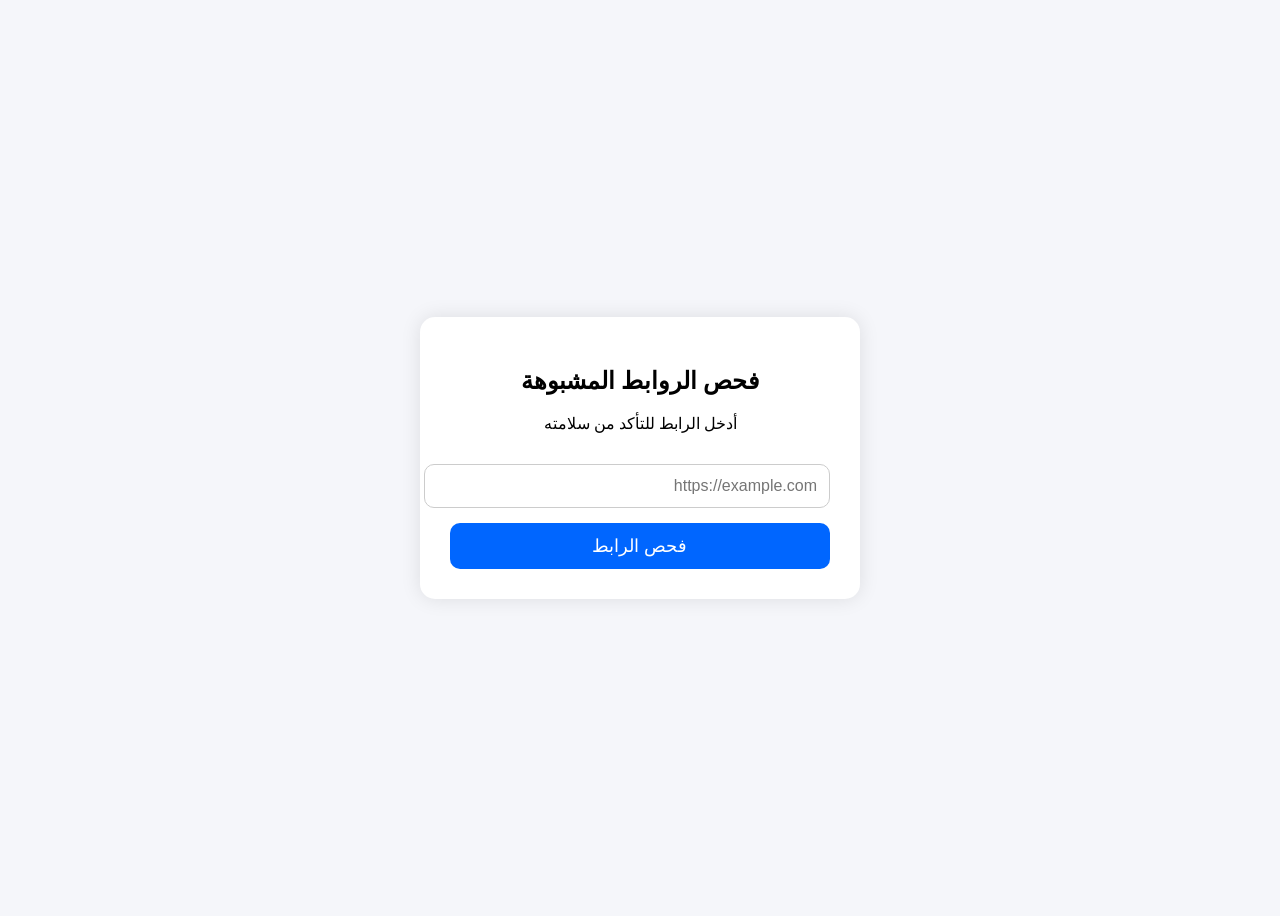
==== frontend/index.html @ ad67a900 "Create index.html" ====
<!DOCTYPE html>
<html lang="ar" dir="rtl">
<head>
    <meta charset="UTF-8">
    <meta name="viewport" content="width=device-width, initial-scale=1.0">
    <title>فحص الروابط</title>

    <style>
        body {
            background: #f5f6fa;
            font-family: 'Tahoma';
            display: flex;
            justify-content: center;
            align-items: center;
            height: 100vh;
        }

        .box {
            background: white;
            padding: 30px;
            width: 380px;
            border-radius: 15px;
            box-shadow: 0 0 20px rgba(0,0,0,0.1);
            text-align: center;
        }

        input {
            width: 100%;
            padding: 12px;
            border-radius: 10px;
            border: 1px solid #ccc;
            margin-top: 15px;
            font-size: 16px;
        }

        button {
            width: 100%;
            padding: 12px;
            background: #0066ff;
            color: white;
            border: none;
            border-radius: 10px;
            margin-top: 15px;
            font-size: 18px;
            cursor: pointer;
            transition: 0.2s;
        }

        button:hover {
            background: #004ecc;
        }

        .error {
            color: red;
            margin-top: 10px;
            display: none;
        }
    </style>
</head>

<body>
    <div class="box">
        <h2>فحص الروابط المشبوهة</h2>
        <p>أدخل الرابط للتأكد من سلامته</p>

        <input id="urlInput" type="text" placeholder="https://example.com">

        <button onclick="scan()">فحص الرابط</button>

        <div id="error" class="error">الرجاء إدخال رابط صحيح</div>
    </div>

    <script>
        function scan() {
            const url = document.getElementById("urlInput").value.trim();
            const error = document.getElementById("error");

            if (url === "") {
                error.style.display = "block";
                return;
            }

            error.style.display = "none";

            // الانتقال لصفحة النتائج مع الرابط
            window.location.href = `/result.html?url=${encodeURIComponent(url)}`;
        }
    </script>
</body>
</html>
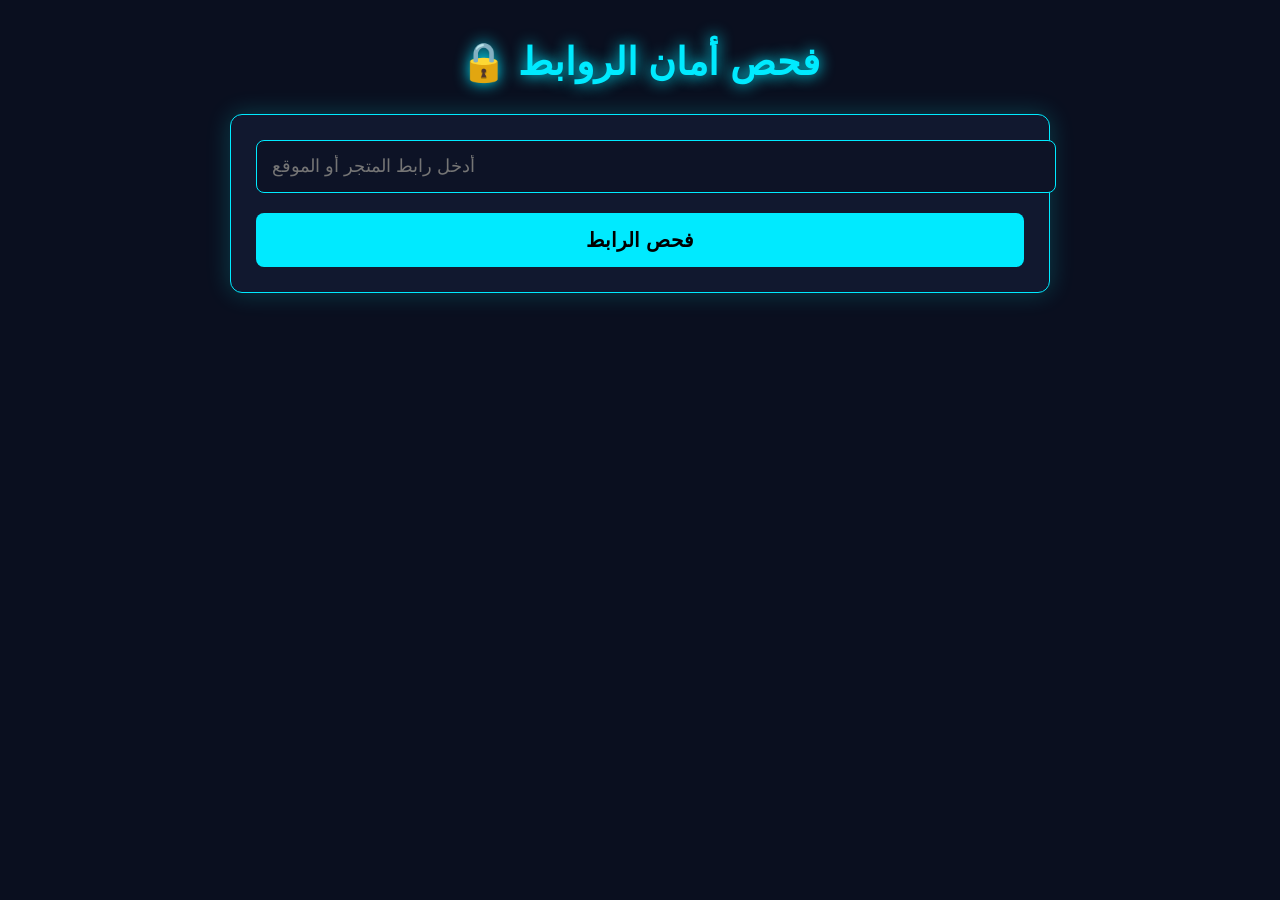
==== commit 7aaf82c8: "Update index.html" ====
--- a/frontend/index.html
+++ b/frontend/index.html
@@ -1,90 +1,33 @@
 <!DOCTYPE html>
-<html lang="ar" dir="rtl">
+<html lang="ar">
 <head>
     <meta charset="UTF-8">
-    <meta name="viewport" content="width=device-width, initial-scale=1.0">
-    <title>فحص الروابط</title>
-
-    <style>
-        body {
-            background: #f5f6fa;
-            font-family: 'Tahoma';
-            display: flex;
-            justify-content: center;
-            align-items: center;
-            height: 100vh;
-        }
-
-        .box {
-            background: white;
-            padding: 30px;
-            width: 380px;
-            border-radius: 15px;
-            box-shadow: 0 0 20px rgba(0,0,0,0.1);
-            text-align: center;
-        }
-
-        input {
-            width: 100%;
-            padding: 12px;
-            border-radius: 10px;
-            border: 1px solid #ccc;
-            margin-top: 15px;
-            font-size: 16px;
-        }
-
-        button {
-            width: 100%;
-            padding: 12px;
-            background: #0066ff;
-            color: white;
-            border: none;
-            border-radius: 10px;
-            margin-top: 15px;
-            font-size: 18px;
-            cursor: pointer;
-            transition: 0.2s;
-        }
-
-        button:hover {
-            background: #004ecc;
-        }
-
-        .error {
-            color: red;
-            margin-top: 10px;
-            display: none;
-        }
-    </style>
+    <title>فحص أمان الروابط</title>
+    <link rel="stylesheet" href="style.css">
 </head>
 
 <body>
-    <div class="box">
-        <h2>فحص الروابط المشبوهة</h2>
-        <p>أدخل الرابط للتأكد من سلامته</p>
 
-        <input id="urlInput" type="text" placeholder="https://example.com">
+<h1>🔒 فحص أمان الروابط</h1>
 
-        <button onclick="scan()">فحص الرابط</button>
+<div class="input-box">
+    <input id="urlInput" type="text" placeholder="أدخل رابط المتجر أو الموقع">
+    <button onclick="checkURL()">فحص الرابط</button>
+</div>
 
-        <div id="error" class="error">الرجاء إدخال رابط صحيح</div>
-    </div>
+<script>
+function checkURL() {
+    const url = document.getElementById("urlInput").value;
 
-    <script>
-        function scan() {
-            const url = document.getElementById("urlInput").value.trim();
-            const error = document.getElementById("error");
+    if (!url.trim()) {
+        alert("الرجاء إدخال رابط صحيح");
+        return;
+    }
 
-            if (url === "") {
-                error.style.display = "block";
-                return;
-            }
+    window.location.href = `/result.html?url=${encodeURIComponent(url)}`;
+}
+</script>
 
-            error.style.display = "none";
-
-            // الانتقال لصفحة النتائج مع الرابط
-            window.location.href = `/result.html?url=${encodeURIComponent(url)}`;
-        }
-    </script>
 </body>
 </html>
+
--- a/frontend/style.css
+++ b/frontend/style.css
@@ -0,0 +1,93 @@
+/* خلفية الموقع */
+body {
+    margin: 0;
+    padding: 0;
+    background: #0a0f1f;
+    font-family: 'Segoe UI', sans-serif;
+    color: #e0e0e0;
+}
+
+/* عنوان الموقع */
+h1 {
+    text-align: center;
+    margin-top: 40px;
+    font-size: 38px;
+    color: #00eaff;
+    text-shadow: 0 0 15px #00eaff;
+}
+
+/* صندوق الإدخال */
+.input-box {
+    width: 60%;
+    margin: 30px auto;
+    background: #11182f;
+    padding: 25px;
+    border-radius: 12px;
+    box-shadow: 0 0 25px rgba(0, 255, 255, 0.2);
+    border: 1px solid #00eaff;
+}
+
+.input-box input {
+    width: 100%;
+    padding: 15px;
+    font-size: 18px;
+    border-radius: 8px;
+    border: none;
+    outline: none;
+    background: #0d1326;
+    color: #fff;
+    border: 1px solid #00eaff;
+}
+
+/* زر الفحص */
+button {
+    width: 100%;
+    margin-top: 20px;
+    padding: 15px;
+    font-size: 20px;
+    background: #00eaff;
+    color: #000;
+    border: none;
+    border-radius: 8px;
+    cursor: pointer;
+    font-weight: bold;
+    transition: 0.3s;
+}
+
+button:hover {
+    background: #00c4d6;
+    box-shadow: 0 0 15px #00eaff;
+}
+
+/* بطاقة النتائج */
+.result-card {
+    width: 70%;
+    margin: 40px auto;
+    background: #11182f;
+    padding: 25px;
+    border-radius: 12px;
+    border: 1px solid #00eaff;
+    box-shadow: 0 0 25px rgba(0, 255, 255, 0.2);
+}
+
+/* نصوص النتائج */
+.result-card p {
+    font-size: 20px;
+    margin: 10px 0;
+}
+
+/* ألوان الحالات */
+.safe {
+    color: #2ecc71;
+    text-shadow: 0 0 10px #2ecc71;
+}
+
+.warning {
+    color: #f1c40f;
+    text-shadow: 0 0 10px #f1c40f;
+}
+
+.danger {
+    color: #e74c3c;
+    text-shadow: 0 0 10px #e74c3c;
+}
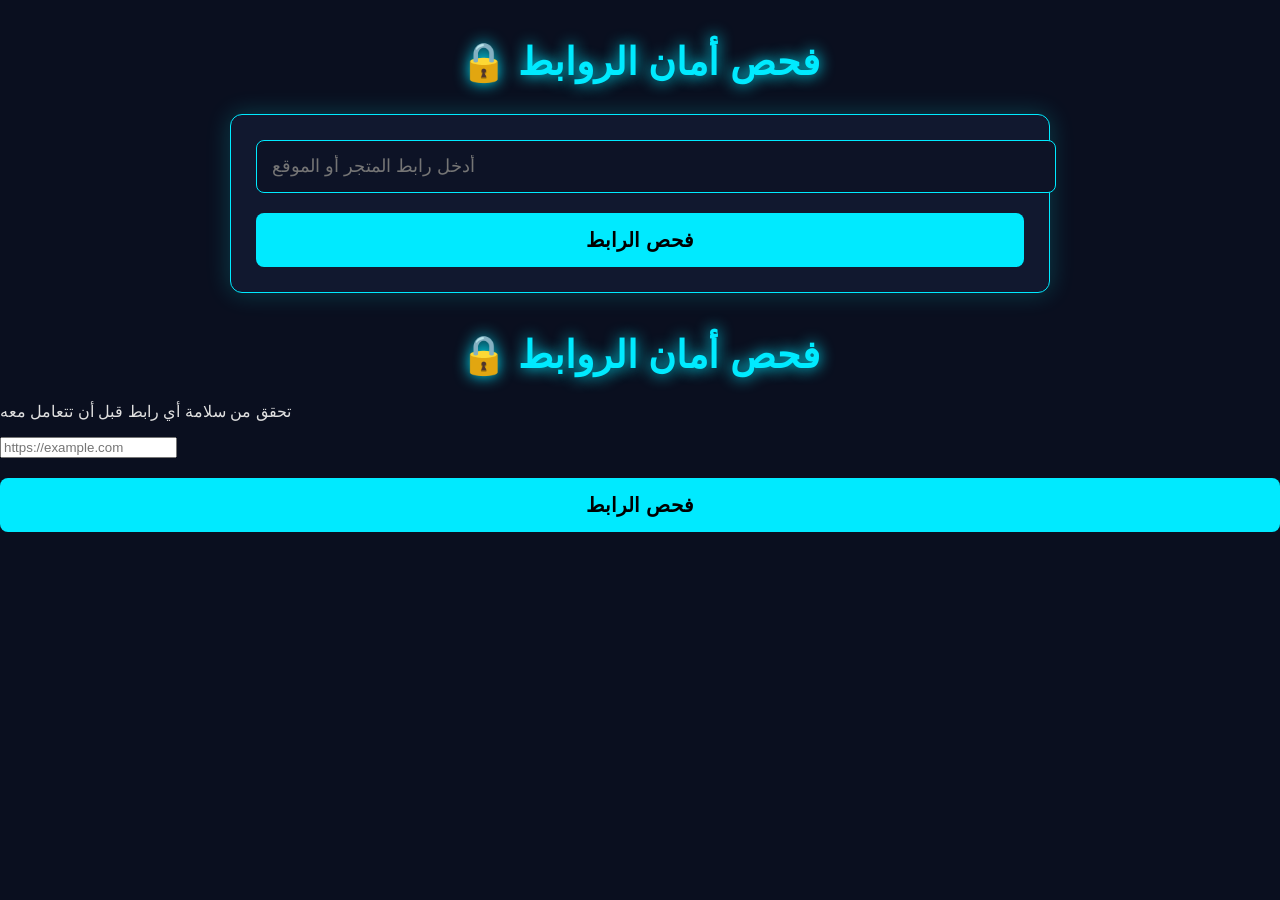
==== commit ac7ae1fd: "Update index.html" ====
--- a/frontend/index.html
+++ b/frontend/index.html
@@ -14,6 +14,43 @@
     <input id="urlInput" type="text" placeholder="أدخل رابط المتجر أو الموقع">
     <button onclick="checkURL()">فحص الرابط</button>
 </div>
+<!DOCTYPE html>
+<html lang="ar">
+<head>
+    <meta charset="UTF-8">
+    <title>فحص أمان الروابط</title>
+    <link rel="stylesheet" href="style.css">
+</head>
+
+<body>
+
+<div class="cyber-bg"></div>
+
+<div class="center-box">
+    <h1 class="title">🔒 فحص أمان الروابط</h1>
+    <p class="subtitle">تحقق من سلامة أي رابط قبل أن تتعامل معه</p>
+
+    <div class="input-area">
+        <input id="urlInput" type="text" placeholder="https://example.com">
+        <button onclick="checkURL()">فحص الرابط</button>
+    </div>
+</div>
+
+<script>
+function checkURL() {
+    const url = document.getElementById("urlInput").value.trim();
+
+    if (!url) {
+        alert("الرجاء إدخال رابط صحيح");
+        return;
+    }
+
+    window.location.href = `/result.html?url=${encodeURIComponent(url)}`;
+}
+</script>
+
+</body>
+</html>
 
 <script>
 function checkURL() {
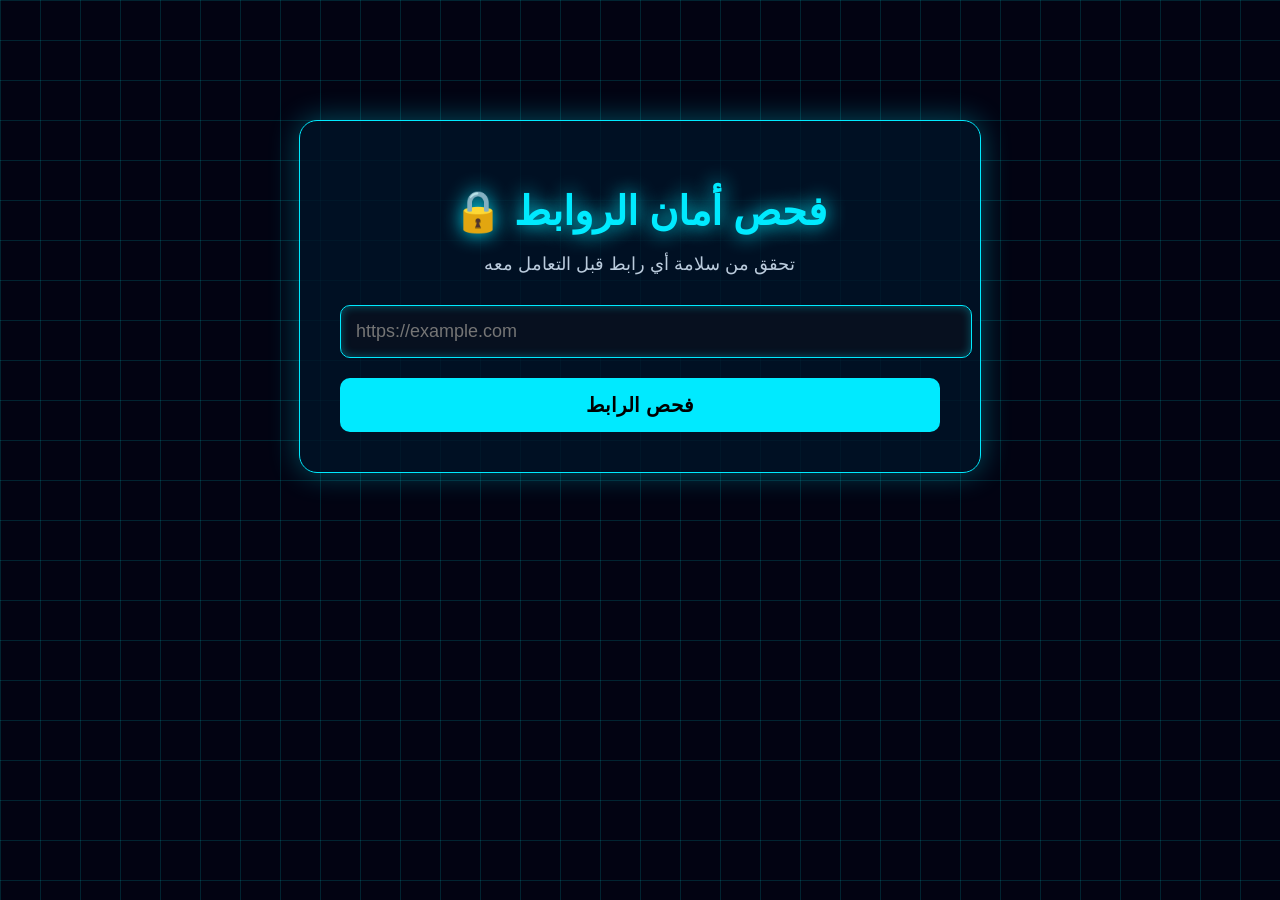
==== commit bc5b86d7: "Update index.html" ====
--- a/frontend/index.html
+++ b/frontend/index.html
@@ -8,32 +8,14 @@
 
 <body>
 
-<h1>🔒 فحص أمان الروابط</h1>
+<div class="cyber-grid"></div>
 
-<div class="input-box">
-    <input id="urlInput" type="text" placeholder="أدخل رابط المتجر أو الموقع">
+<div class="main-box">
+    <h1 class="title">🔒 فحص أمان الروابط</h1>
+    <p class="subtitle">تحقق من سلامة أي رابط قبل التعامل معه</p>
+
+    <input id="urlInput" type="text" placeholder="https://example.com">
     <button onclick="checkURL()">فحص الرابط</button>
-</div>
-<!DOCTYPE html>
-<html lang="ar">
-<head>
-    <meta charset="UTF-8">
-    <title>فحص أمان الروابط</title>
-    <link rel="stylesheet" href="style.css">
-</head>
-
-<body>
-
-<div class="cyber-bg"></div>
-
-<div class="center-box">
-    <h1 class="title">🔒 فحص أمان الروابط</h1>
-    <p class="subtitle">تحقق من سلامة أي رابط قبل أن تتعامل معه</p>
-
-    <div class="input-area">
-        <input id="urlInput" type="text" placeholder="https://example.com">
-        <button onclick="checkURL()">فحص الرابط</button>
-    </div>
 </div>
 
 <script>
@@ -51,20 +33,3 @@
 
 </body>
 </html>
-
-<script>
-function checkURL() {
-    const url = document.getElementById("urlInput").value;
-
-    if (!url.trim()) {
-        alert("الرجاء إدخال رابط صحيح");
-        return;
-    }
-
-    window.location.href = `/result.html?url=${encodeURIComponent(url)}`;
-}
-</script>
-
-</body>
-</html>
-
--- a/frontend/style.css
+++ b/frontend/style.css
@@ -1,45 +1,75 @@
-/* خلفية الموقع */
+/* خلفية متحركة Cyber */
 body {
     margin: 0;
     padding: 0;
-    background: #0a0f1f;
     font-family: 'Segoe UI', sans-serif;
-    color: #e0e0e0;
+    background: #020312;
+    color: #fff;
+    overflow-x: hidden;
 }
 
-/* عنوان الموقع */
-h1 {
-    text-align: center;
-    margin-top: 40px;
-    font-size: 38px;
-    color: #00eaff;
-    text-shadow: 0 0 15px #00eaff;
+/* خلفية خطوط متحركة */
+.cyber-grid {
+    position: fixed;
+    top: 0;
+    left: 0;
+    width: 100%;
+    height: 100%;
+    background-image:
+        linear-gradient(#0ff2 1px, transparent 1px),
+        linear-gradient(90deg, #0ff2 1px, transparent 1px);
+    background-size: 40px 40px;
+    animation: gridMove 10s linear infinite;
+    z-index: -1;
 }
 
-/* صندوق الإدخال */
-.input-box {
-    width: 60%;
-    margin: 30px auto;
-    background: #11182f;
-    padding: 25px;
-    border-radius: 12px;
-    box-shadow: 0 0 25px rgba(0, 255, 255, 0.2);
-    border: 1px solid #00eaff;
+@keyframes gridMove {
+    from { background-position: 0 0; }
+    to { background-position: 40px 40px; }
 }
 
-.input-box input {
+/* صندوق الفحص */
+.main-box {
+    width: 90%;
+    max-width: 600px;
+    margin: 120px auto;
+    background: rgba(0, 20, 40, 0.8);
+    padding: 40px;
+    border-radius: 18px;
+    border: 1px solid #00eaff;
+    box-shadow: 0 0 30px #00eaff55;
+    text-align: center;
+}
+
+/* عنوان */
+.title {
+    font-size: 40px;
+    color: #00eaff;
+    text-shadow: 0 0 20px #00eaff;
+    margin-bottom: 10px;
+}
+
+/* نص تحت العنوان */
+.subtitle {
+    font-size: 18px;
+    color: #bcd;
+    margin-bottom: 30px;
+}
+
+/* إدخال */
+input {
     width: 100%;
     padding: 15px;
     font-size: 18px;
-    border-radius: 8px;
-    border: none;
+    border-radius: 10px;
+    border: 1px solid #00eaff;
+    background: #07101f;
+    color: #fff;
     outline: none;
-    background: #0d1326;
-    color: #fff;
-    border: 1px solid #00eaff;
+    box-shadow: 0 0 10px #00eaff55 inset;
 }
 
-/* زر الفحص */
+/* زر */
 button {
     width: 100%;
     margin-top: 20px;
@@ -48,7 +78,7 @@
     background: #00eaff;
     color: #000;
     border: none;
-    border-radius: 8px;
+    border-radius: 10px;
     cursor: pointer;
     font-weight: bold;
     transition: 0.3s;
@@ -56,24 +86,19 @@
 
 button:hover {
     background: #00c4d6;
-    box-shadow: 0 0 15px #00eaff;
+    box-shadow: 0 0 25px #00eaff;
 }
 
 /* بطاقة النتائج */
 .result-card {
-    width: 70%;
-    margin: 40px auto;
-    background: #11182f;
-    padding: 25px;
-    border-radius: 12px;
+    width: 90%;
+    max-width: 700px;
+    margin: 50px auto;
+    background: rgba(0, 20, 40, 0.8);
+    padding: 30px;
+    border-radius: 15px;
     border: 1px solid #00eaff;
-    box-shadow: 0 0 25px rgba(0, 255, 255, 0.2);
-}
-
-/* نصوص النتائج */
-.result-card p {
-    font-size: 20px;
-    margin: 10px 0;
+    box-shadow: 0 0 25px #00eaff55;
 }
 
 /* ألوان الحالات */
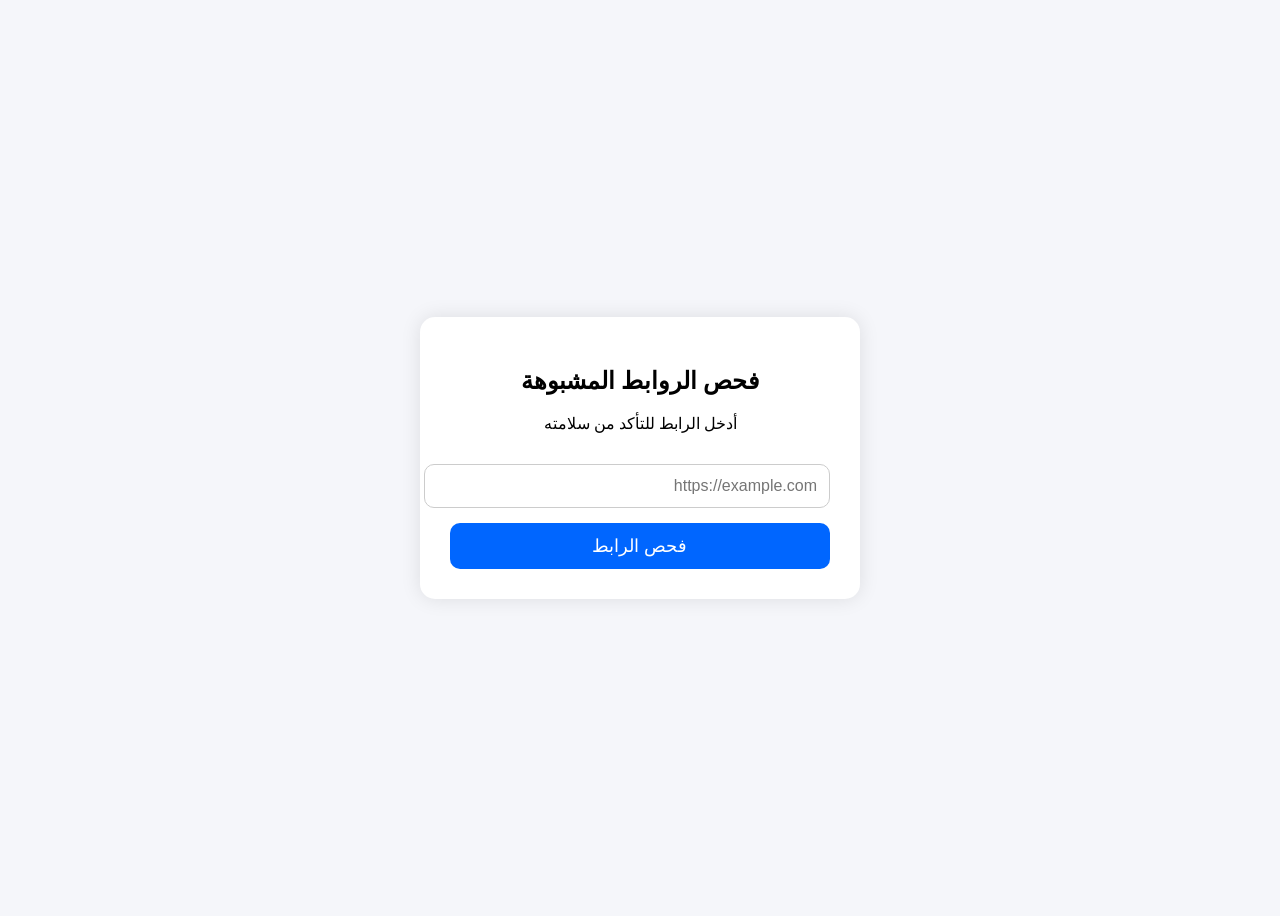
==== commit 871e46e7: "Update index.html" ====
--- a/frontend/index.html
+++ b/frontend/index.html
@@ -1,35 +1,89 @@
 <!DOCTYPE html>
-<html lang="ar">
+<html lang="ar" dir="rtl">
 <head>
     <meta charset="UTF-8">
-    <title>فحص أمان الروابط</title>
-    <link rel="stylesheet" href="style.css">
+    <meta name="viewport" content="width=device-width, initial-scale=1.0">
+    <title>فحص الروابط</title>
+
+    <style>
+        body {
+            background: #f5f6fa;
+            font-family: 'Tahoma';
+            display: flex;
+            justify-content: center;
+            align-items: center;
+            height: 100vh;
+        }
+
+        .box {
+            background: white;
+            padding: 30px;
+            width: 380px;
+            border-radius: 15px;
+            box-shadow: 0 0 20px rgba(0,0,0,0.1);
+            text-align: center;
+        }
+
+        input {
+            width: 100%;
+            padding: 12px;
+            border-radius: 10px;
+            border: 1px solid #ccc;
+            margin-top: 15px;
+            font-size: 16px;
+        }
+
+        button {
+            width: 100%;
+            padding: 12px;
+            background: #0066ff;
+            color: white;
+            border: none;
+            border-radius: 10px;
+            margin-top: 15px;
+            font-size: 18px;
+            cursor: pointer;
+            transition: 0.2s;
+        }
+
+        button:hover {
+            background: #004ecc;
+        }
+
+        .error {
+            color: red;
+            margin-top: 10px;
+            display: none;
+        }
+    </style>
 </head>
 
 <body>
+    <div class="box">
+        <h2>فحص الروابط المشبوهة</h2>
+        <p>أدخل الرابط للتأكد من سلامته</p>
 
-<div class="cyber-grid"></div>
+        <input id="urlInput" type="text" placeholder="https://example.com">
 
-<div class="main-box">
-    <h1 class="title">🔒 فحص أمان الروابط</h1>
-    <p class="subtitle">تحقق من سلامة أي رابط قبل التعامل معه</p>
+        <button onclick="scan()">فحص الرابط</button>
 
-    <input id="urlInput" type="text" placeholder="https://example.com">
-    <button onclick="checkURL()">فحص الرابط</button>
-</div>
+        <div id="error" class="error">الرجاء إدخال رابط صحيح</div>
+    </div>
 
-<script>
-function checkURL() {
-    const url = document.getElementById("urlInput").value.trim();
+    <script>
+        function scan() {
+            const url = document.getElementById("urlInput").value.trim();
+            const error = document.getElementById("error");
 
-    if (!url) {
-        alert("الرجاء إدخال رابط صحيح");
-        return;
-    }
+            if (url === "") {
+                error.style.display = "block";
+                return;
+            }
 
-    window.location.href = `/result.html?url=${encodeURIComponent(url)}`;
-}
-</script>
+            error.style.display = "none";
 
+            window.location.href = `/result.html?url=${encodeURIComponent(url)}`;
+        }
+    </script>
 </body>
 </html>
